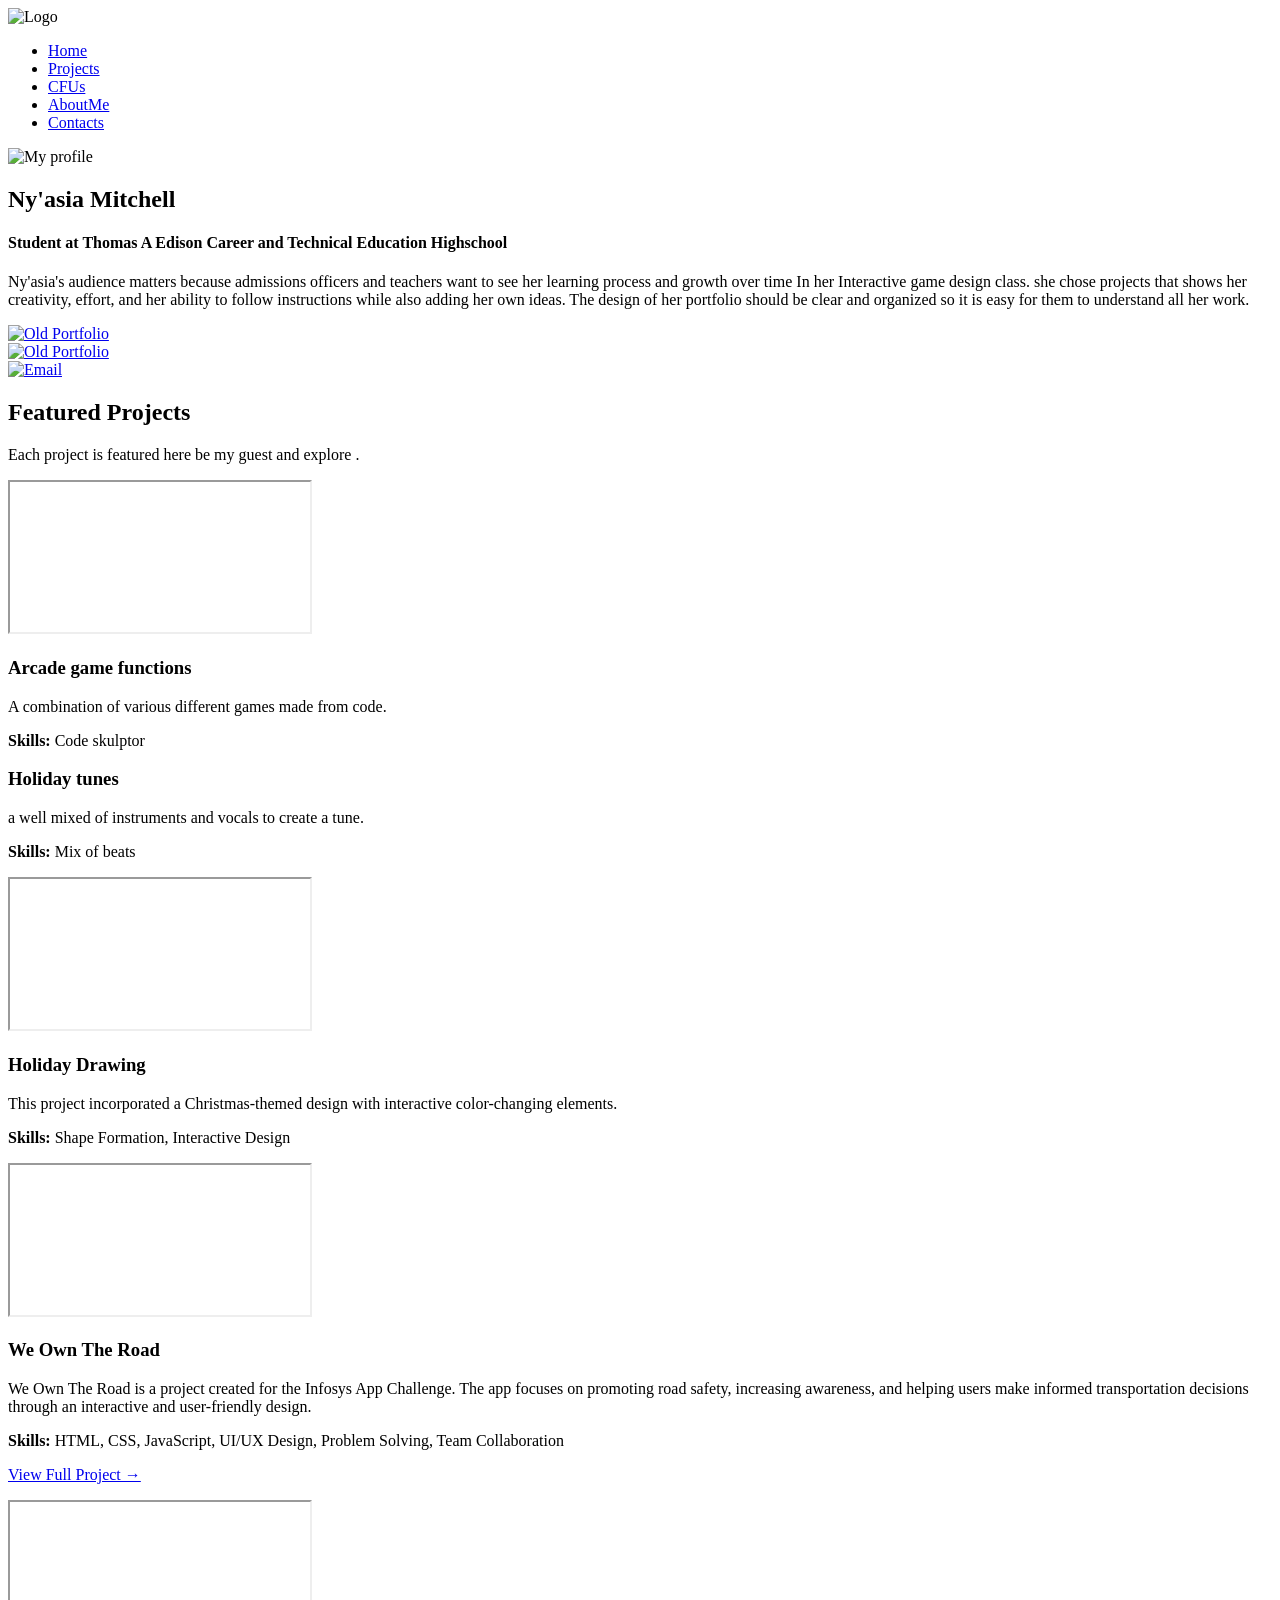
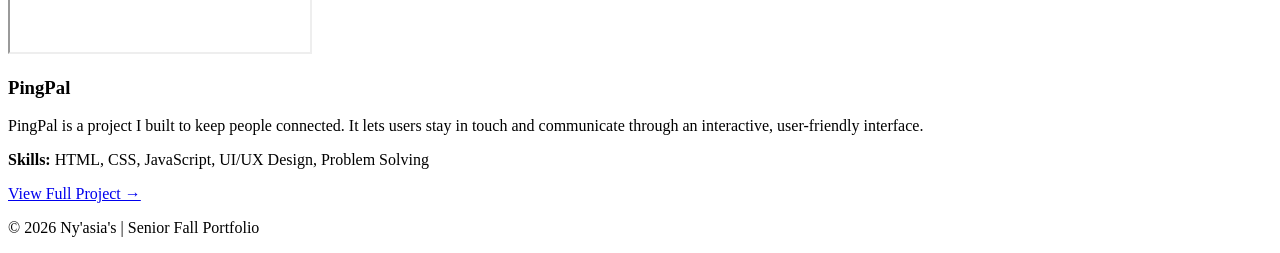
==== index.html @ 1030fc35 "Add initial HTML structure for portfolio" ====
<!DOCTYPE html>
<html lang="en">
<head>
  <meta charset="UTF-8" />
  <meta name="viewport" content="width=device-width, initial-scale=1.0" />

  <!-- Update these (from Curator Guide) -->
  <meta name="description" content="Junior Fall Portfolio for Ny'asia Mitchell" />
  <meta name="keywords" content="portfolio, senior, projects, interactive game design" />
  <meta name="author" content="Ny'asia" />

  <title>Ny'asia | Senior Fall Portfolio</title>

  <!-- Main stylesheet -->
  <link rel="stylesheet" href="style.css" />

  <!-- Optional favicon (put your icon file in the same folder) -->
  <link rel="icon" type="image/x-icon" href="Screenshot 2026-01-13 at 10.42.30 AM.png" />

  <!-- Optional fonts (only keep if your CSS uses them) -->
  <link rel="preconnect" href="https://fonts.googleapis.com" />
  <link rel="preconnect" href="https://fonts.gstatic.com" crossorigin />
  <link href="https://fonts.googleapis.com/css2?family=Montserrat:wght@300;400;700&display=swap" rel="stylesheet" />
</head>

<body>

  <!-- NAVBAR -->
  <header>
    <nav class="navbar">
      <div class="navbar-left">
        <!-- Replace logo.png with your own image file -->
        <img src="Screenshot 2026-01-13 at 10.42.30 AM.png" alt="Logo" />
      </div>

      <ul class="navbar-right">
        <li><a href="index.html">Home</a></li>
        <li><a href="projects.html">Projects</a></li>
        <li><a href="cfus.html">CFUs</a></li>
        <li><a href="about.me">AboutMe</a></li>
        <li><a href="contacts.html">Contacts</a></li>
      </ul>
    </nav>
  </header>

  <!-- MAIN CONTENT -->
  <main class="home-card">

    <!-- ABOUT / BIO CARD -->
    <section class="resource-card">
      <div class="bio">
        <div class="bio-pic">
          <!-- Replace profile.jpg with your own image file -->
          <img src="Screenshot 2026-01-13 at 10.36.10 AM.png" alt="My profile" />
        </div>

        <div class="bio-text">
          <h1>Ny'asia Mitchell</h1>
          <h4>Student at Thomas A Edison Career and Technical Education Highschool</h4>
          <p>
            Ny'asia's audience matters because admissions officers and teachers want to see her learning process and growth over time In her Interactive game design class. she chose projects that shows her creativity, effort, and her ability to follow instructions while also adding her own ideas. The design of her portfolio should be clear and organized so it is easy for them to understand all her work.
          </p>
        </div>
      </div>
    </section>

      <section class="resource-card">
  <div class="skill-images">

    <!-- Old Portfolio -->
    <a href="https://ny-mula.github.io/-sophomore-portfolio/"
       target="_blank"
       rel="noopener noreferrer">
      <div class="picture">
        <img class="link-pic"
             src="portfolio.png"
             alt="Old Portfolio" />
      </div>
    </a>
     <a href="https://ny-mula.github.io/nm_juniorportfolio/"
       target="_blank"
       rel="noopener noreferrer">
      <div class="picture">
        <img class="link-pic"
             src="portfolio.png"
             alt="Old Portfolio" />
      </div>
    </a>

    <!-- Email -->
    <a href="mailto:nyasiam44@nycstudents.net">
      <div class="picture">
        <img class="link-pic"
             src="sweet-pink-pastel-color-email-260nw-1983643205.webp"
             alt="Email" />
      </div>
    </a>

  </div>
</section>

    <!-- PROJECTS SECTION (repeatable blocks) -->
    <section class="resource-card">
      <h2>Featured Projects</h2>
      <p>Each project is featured here be my guest and explore .</p>
    </section>
    
   

    <!-- PROJECT 1 -->
    <section class="resource-card">
      <div class="project">
        <iframe src="https://py3.codeskulptor.org/#user310_5JIyd50gJW_0.py" title="Project 1"></iframe>

        <div class="reflection">
          <h3>Arcade game functions</h3>
          <p>
            A combination of various different games made from code.
          </p>
          <p><strong>Skills:</strong> Code skulptor</p>
        </div>
      </div>
    </section>

   <div class="reflection">
  <h3>Holiday tunes</h3>
  <p>a well mixed of instruments and vocals to create a tune.</p>
  <p><strong>Skills:</strong> Mix of beats</p>
</div>

</div>
</section>
   <!-- PROJECT 3 -->
<section class="resource-card">
  <div class="project">
    <iframe
      src="https://py3.codeskulptor.org/#user310_A0tvJPiUH2_1.py"
      title="Project 3">
    </iframe>

    <div class="reflection">
      <h3>Holiday Drawing</h3>
      <p>
        This project incorporated a Christmas-themed design with interactive
        color-changing elements.
      </p>
      <p><strong>Skills:</strong> Shape Formation, Interactive Design</p>
    </div>
  </div>
</section>

    <!-- Add more projects by copying PROJECT blocks -->
<!-- INFOSYS APP CHALLENGE PROJECT -->
<section class="resource-card">
  <div class="project">
    <iframe
      src="https://varshiecakes.github.io/WeOwnTheRoad_Infy2026/"
      title="Infosys App Challenge Project">
    </iframe>

    <div class="reflection">
      <h3>We Own The Road</h3>
      <p>
        We Own The Road is a project created for the Infosys App Challenge. The
        app focuses on promoting road safety, increasing awareness, and helping
        users make informed transportation decisions through an interactive and
        user-friendly design.
      </p>

      <p>
        <strong>Skills:</strong> HTML, CSS, JavaScript, UI/UX Design,
        Problem Solving, Team Collaboration
      </p>

      <p>
        <a
          href="https://varshiecakes.github.io/WeOwnTheRoad_Infy2026/"
          target="_blank"
          rel="noopener">
          View Full Project →
        </a>
      </p>
    </div>
  </div>
</section>

<!-- PINGPAL PROJECT -->
<section class="resource-card">
  <div class="project">
    <iframe
      src="https://ny-mula.github.io/PingPal_2026/"
      title="PingPal Project">
    </iframe>

    <div class="reflection">
      <h3>PingPal</h3>
      <p>
        PingPal is a project I built to keep people connected. It lets users
        stay in touch and communicate through an interactive, user-friendly
        interface.
      </p>

      <p>
        <strong>Skills:</strong> HTML, CSS, JavaScript, UI/UX Design,
        Problem Solving
      </p>

      <p>
        <a
          href="https://ny-mula.github.io/PingPal_2026/"
          target="_blank"
          rel="noopener">
          View Full Project →
        </a>
      </p>
    </div>
  </div>
</section>
  </main>

  <!-- FOOTER -->
  <footer class="resource-card">
    <p>© <span id="2026"></span> Ny'asia's | Senior Fall Portfolio</p>
  </footer>

  <script>
    // Auto-updates the year in the footer
    document.getElementById("2026").textContent = new Date().getFullYear();
  </script>

</body>
</html>
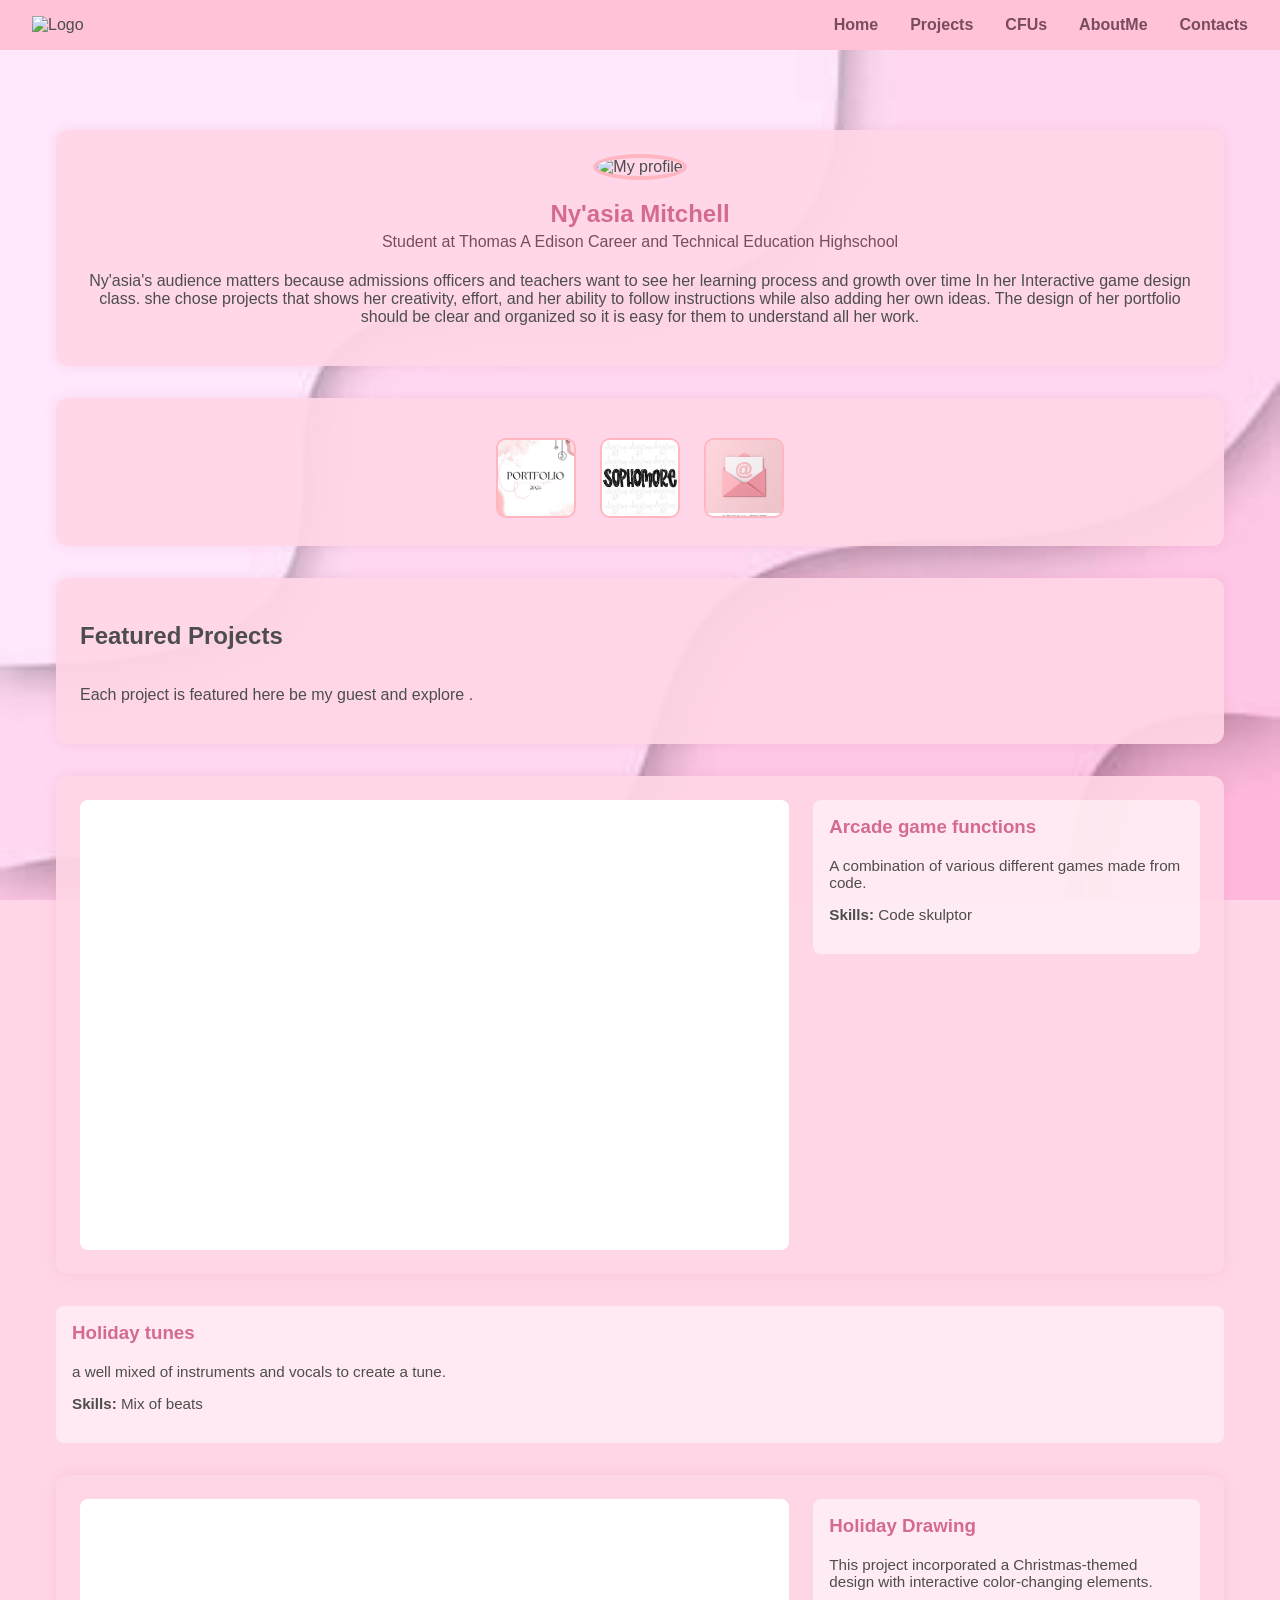
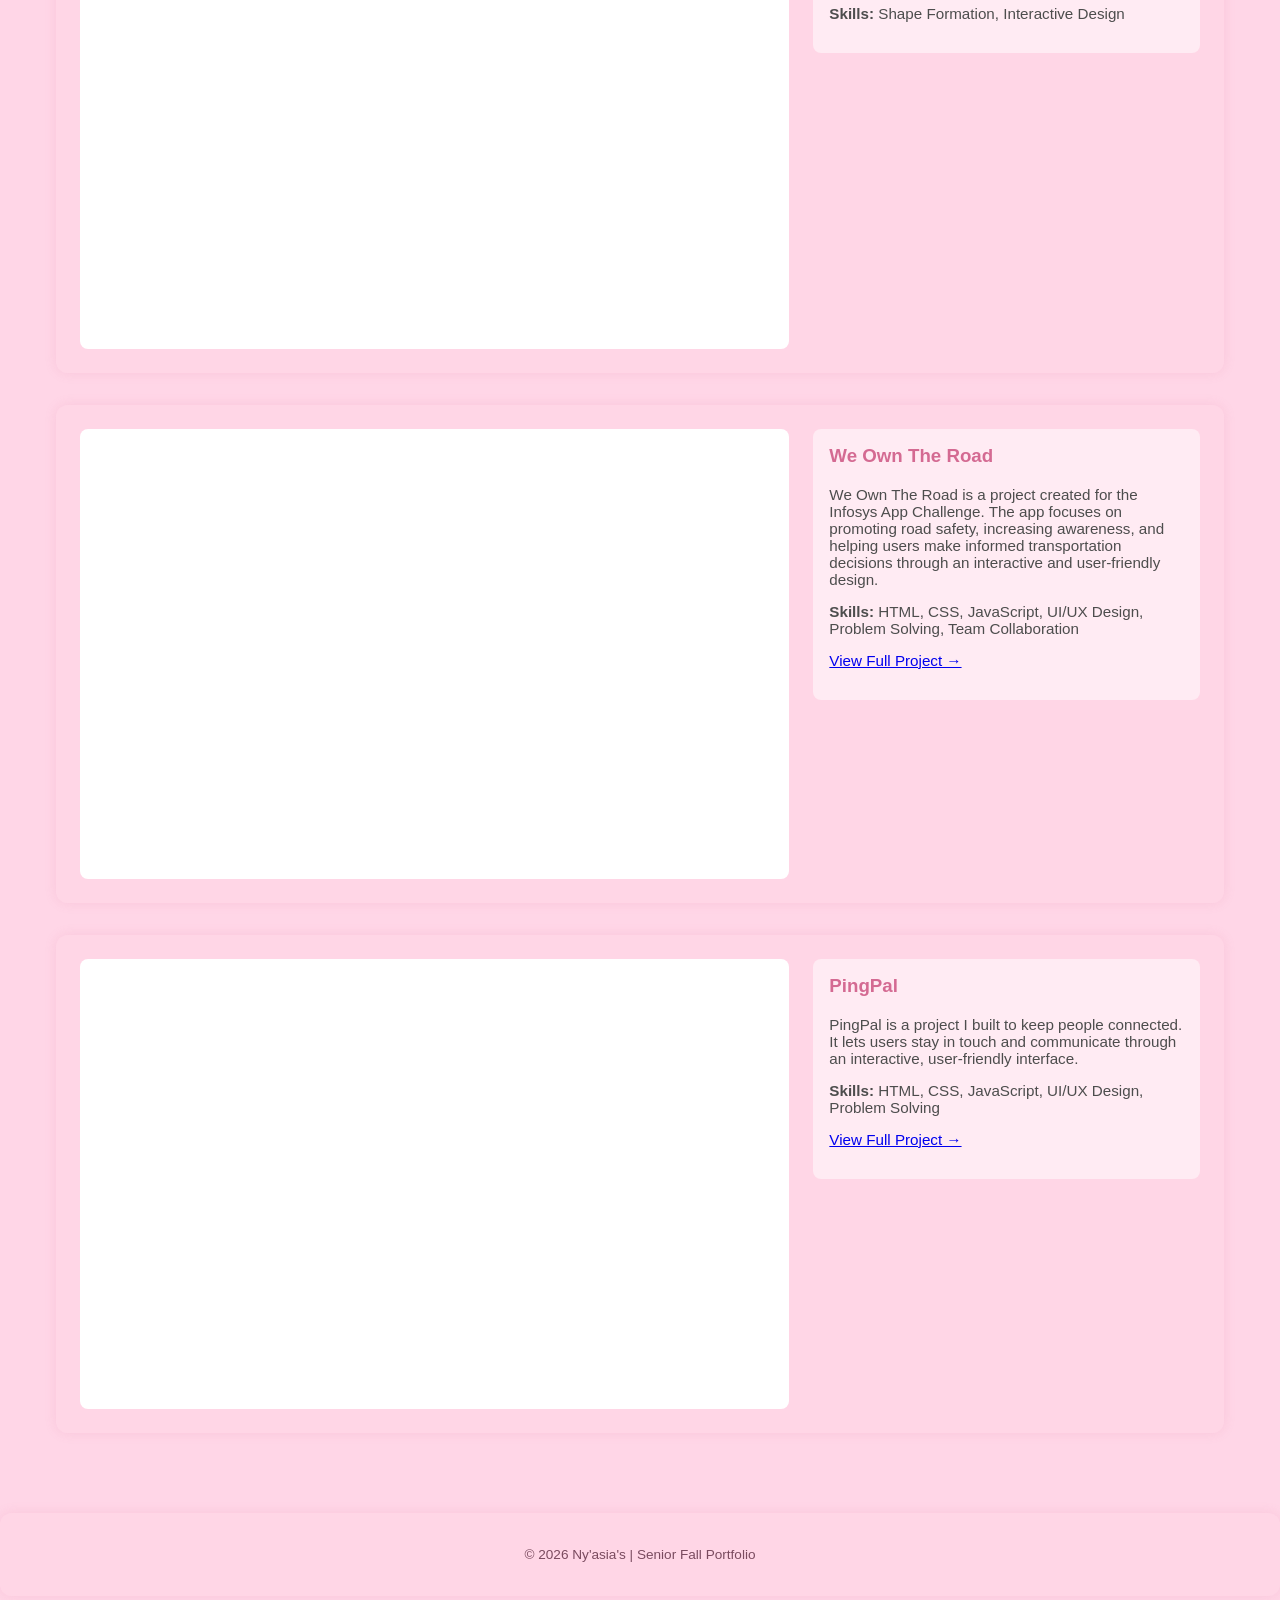
==== commit 95af03d4: "Update image source in index.html" ====
--- a/index.html
+++ b/index.html
@@ -82,7 +82,7 @@
        rel="noopener noreferrer">
       <div class="picture">
         <img class="link-pic"
-             src="portfolio.png"
+             src="images-1.jpg"
              alt="Old Portfolio" />
       </div>
     </a>
--- a/style.css
+++ b/style.css
@@ -0,0 +1,198 @@
+/* =========================
+   GLOBAL / RESET
+========================= */
+* {
+  box-sizing: border-box;
+}
+
+body {
+  margin: 0;
+  font-family: 'Montserrat', Arial, sans-serif;
+  background-color: #ffd6e7;
+  color: #4d4d4d;
+  background-image: url("images.jpg");
+  background-size: cover;
+  background-repeat: repeat-y;
+  background-attachment: fixed;
+}
+
+/* =========================
+   NAVBAR
+========================= */
+.navbar {
+  background-color: #ffc2d6;
+  padding: 1em 2em;
+  display: flex;
+  justify-content: space-between;
+  align-items: center;
+}
+
+.navbar-left img {
+  height: 35px;
+}
+
+.navbar-right {
+  list-style: none;
+  display: flex;
+  gap: 2em;
+  margin: 0;
+  padding: 0;
+}
+
+.navbar-right a {
+  color: #7a4b5f;
+  text-decoration: none;
+  font-weight: bold;
+}
+
+.navbar-right a:hover {
+  color: #ff8fb8;
+}
+
+/* =========================
+   PAGE LAYOUT
+========================= */
+.home-card {
+  max-width: 1200px;
+  margin: 2em auto;
+  padding: 1em;
+}
+
+/* =========================
+   CARDS
+========================= */
+.resource-card {
+  background-color: rgba(255, 214, 231, 0.92);
+  margin: 2em auto;
+  padding: 1.5em;
+  border-radius: 12px;
+  box-shadow: 0 0 12px rgba(212, 106, 146, 0.15);
+  display: flex;
+  flex-direction: column;
+}
+
+/* =========================
+   BIO SECTION
+========================= */
+.bio {
+  display: flex;
+  flex-direction: column;
+  align-items: center;
+  text-align: center;
+}
+
+.bio-pic img {
+  width: 150px;
+  height: 150px;
+  border-radius: 50%;
+  border: 4px solid #ffb6c1;
+  object-fit: cover;
+}
+
+.bio-text h1 {
+  margin-bottom: 0.2em;
+  color: #d46a92;
+}
+
+.bio-text h4 {
+  margin-top: 0;
+  font-weight: normal;
+  color: #7a4b5f;
+}
+
+/* =========================
+   PROJECT LAYOUT
+========================= */
+.project {
+  display: flex;
+  gap: 1.5em;
+  align-items: flex-start;
+}
+
+.project iframe {
+  flex: 2;
+  min-width: 320px;
+  height: 450px;
+  border: none;
+  background-color: white;
+  border-radius: 8px;
+}
+
+.reflection {
+  flex: 1;
+  background-color: rgba(255, 255, 255, 0.5);
+  padding: 1em;
+  border-radius: 8px;
+}
+
+.reflection h3 {
+  margin-top: 0;
+  color: #d46a92;
+}
+
+.reflection p {
+  font-size: 0.95em;
+  color: #4d4d4d;
+}
+
+/* =========================
+   LINKS / ICONS
+========================= */
+.skill-images {
+  display: flex;
+  justify-content: center;
+  gap: 1.5em;
+  margin-top: 1em;
+}
+
+.picture {
+  transition: transform 0.2s ease;
+}
+
+.picture:hover {
+  transform: scale(1.05);
+}
+
+.link-pic {
+  height: 80px;
+  width: 80px;
+  border-radius: 10px;
+  border: 2px solid #ffb6c1;
+  object-fit: cover;
+}
+
+/* =========================
+   FOOTER
+========================= */
+footer {
+  text-align: center;
+  font-size: 0.85em;
+  color: #7a4b5f;
+}
+
+/* =========================
+   RESPONSIVE
+========================= */
+@media (max-width: 900px) {
+  .project {
+    flex-direction: column;
+  }
+
+  .project iframe {
+    width: 100%;
+    min-width: 0;
+    height: 350px;
+  }
+}
+
+@media (max-width: 600px) {
+  .navbar {
+    flex-direction: column;
+    gap: 1em;
+  }
+
+  .navbar-right {
+    flex-wrap: wrap;
+    justify-content: center;
+  }
+}
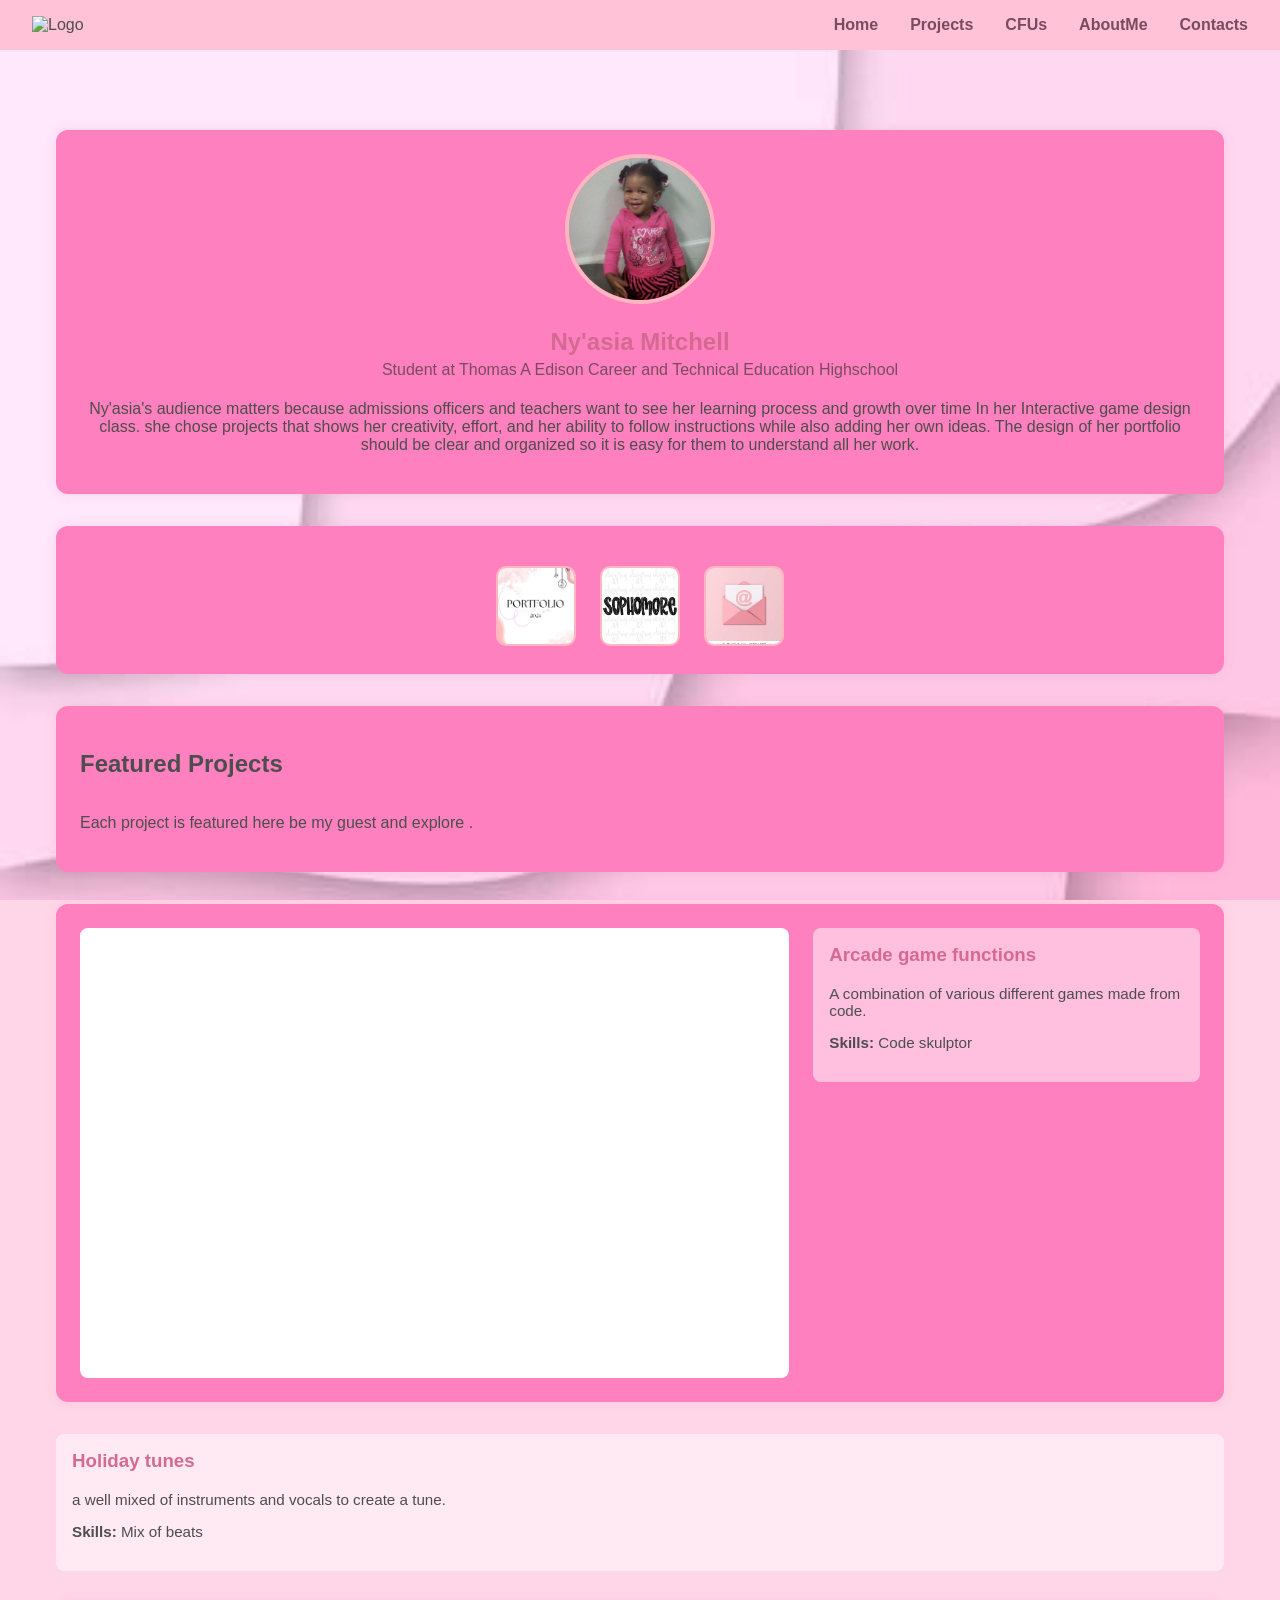
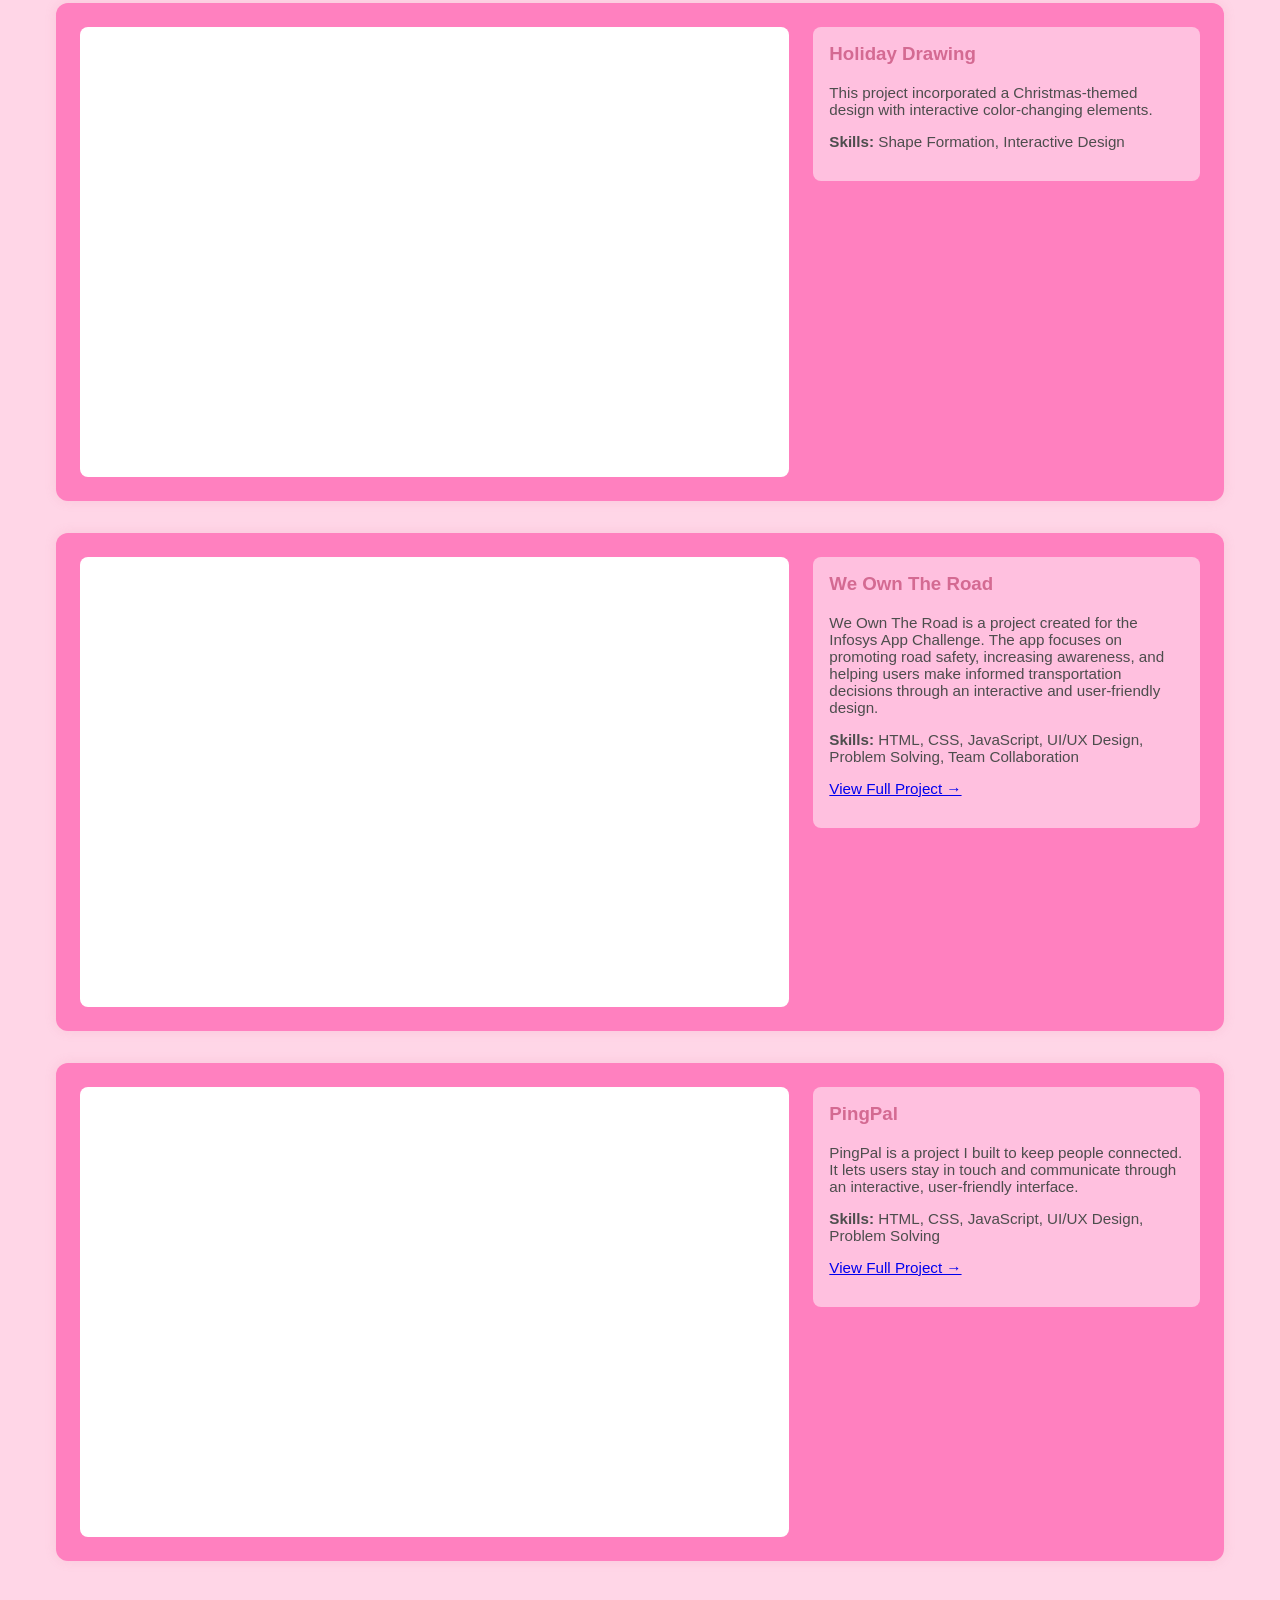
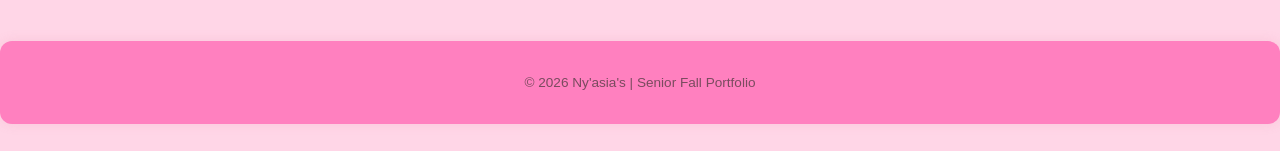
==== commit 7296c199: "Update profile image in index.html" ====
--- a/index.html
+++ b/index.html
@@ -51,7 +51,7 @@
       <div class="bio">
         <div class="bio-pic">
           <!-- Replace profile.jpg with your own image file -->
-          <img src="Screenshot 2026-01-13 at 10.36.10 AM.png" alt="My profile" />
+          <img src="IMG_1058.jpeg" alt="My profile" />
         </div>
 
         <div class="bio-text">
--- a/style.css
+++ b/style.css
@@ -62,7 +62,7 @@
    CARDS
 ========================= */
 .resource-card {
-  background-color: rgba(255, 214, 231, 0.92);
+  background-color: rgb(255,128,191);
   margin: 2em auto;
   padding: 1.5em;
   border-radius: 12px;
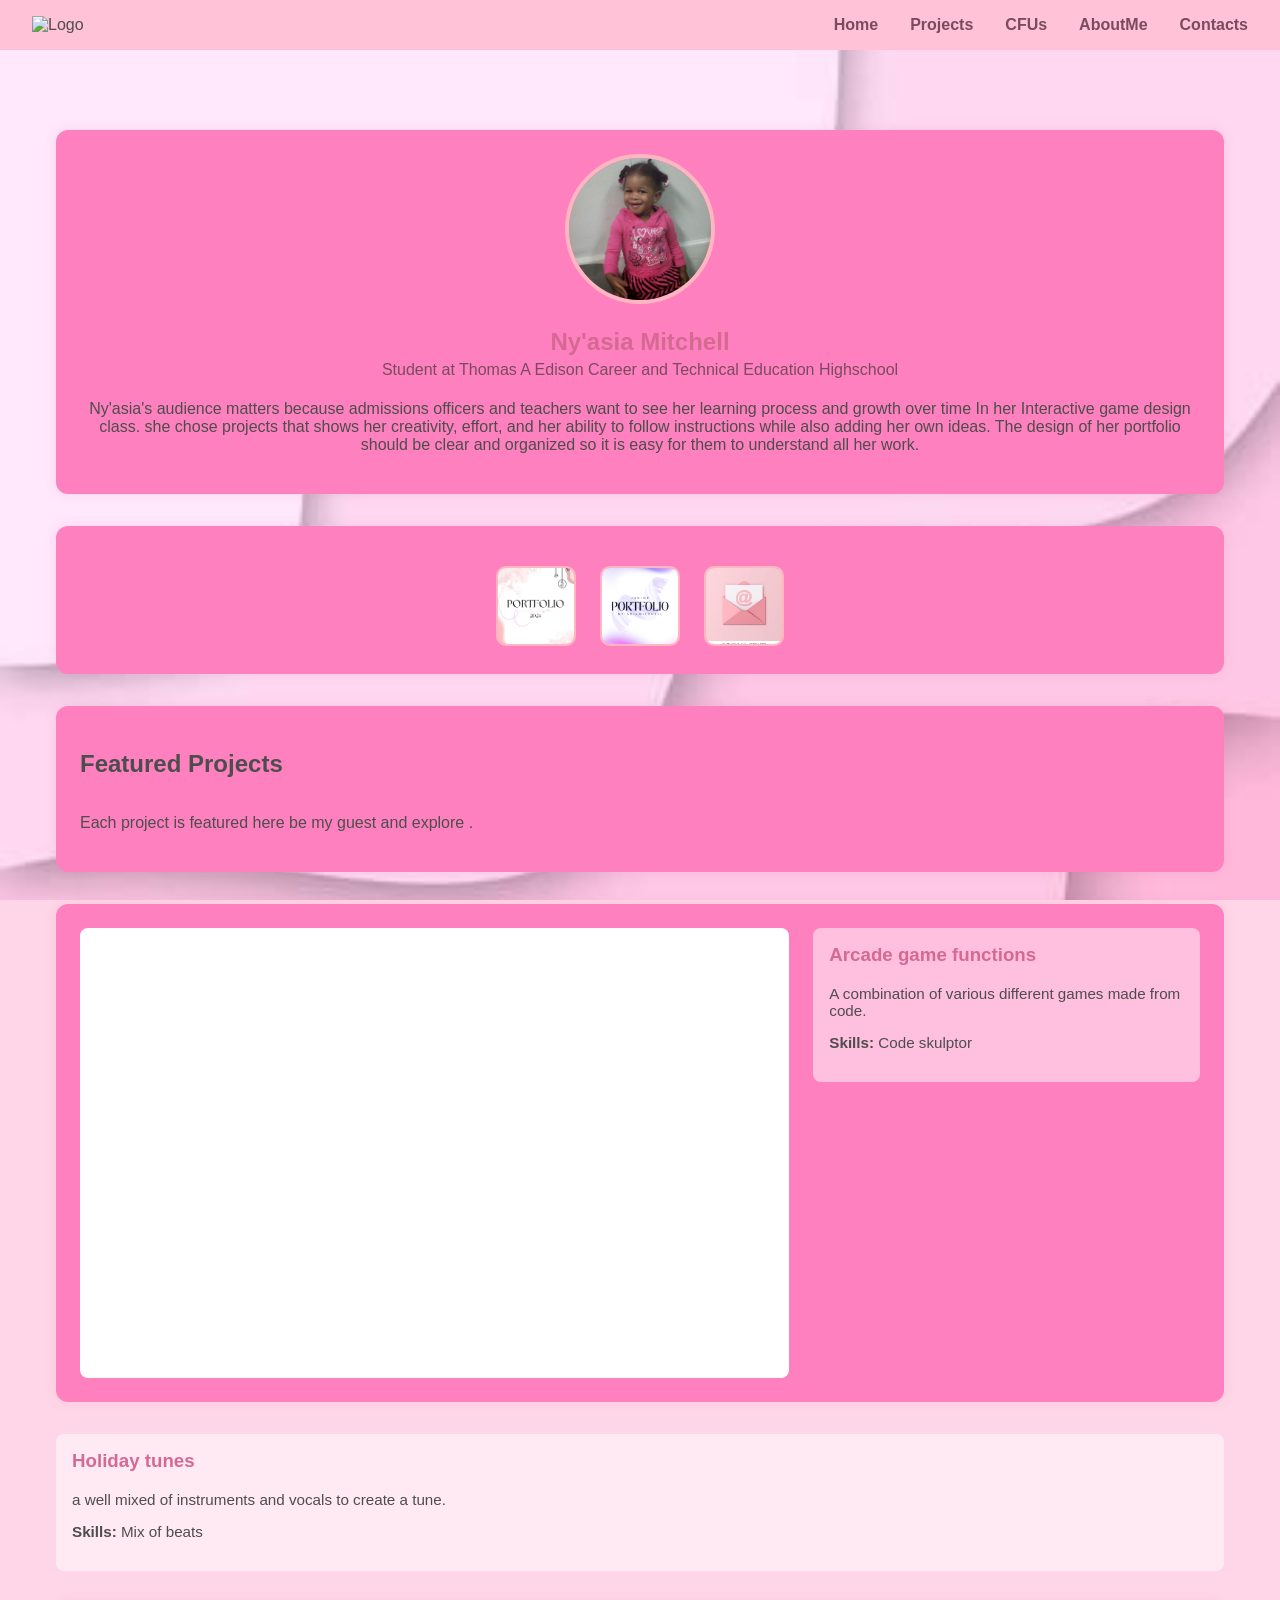
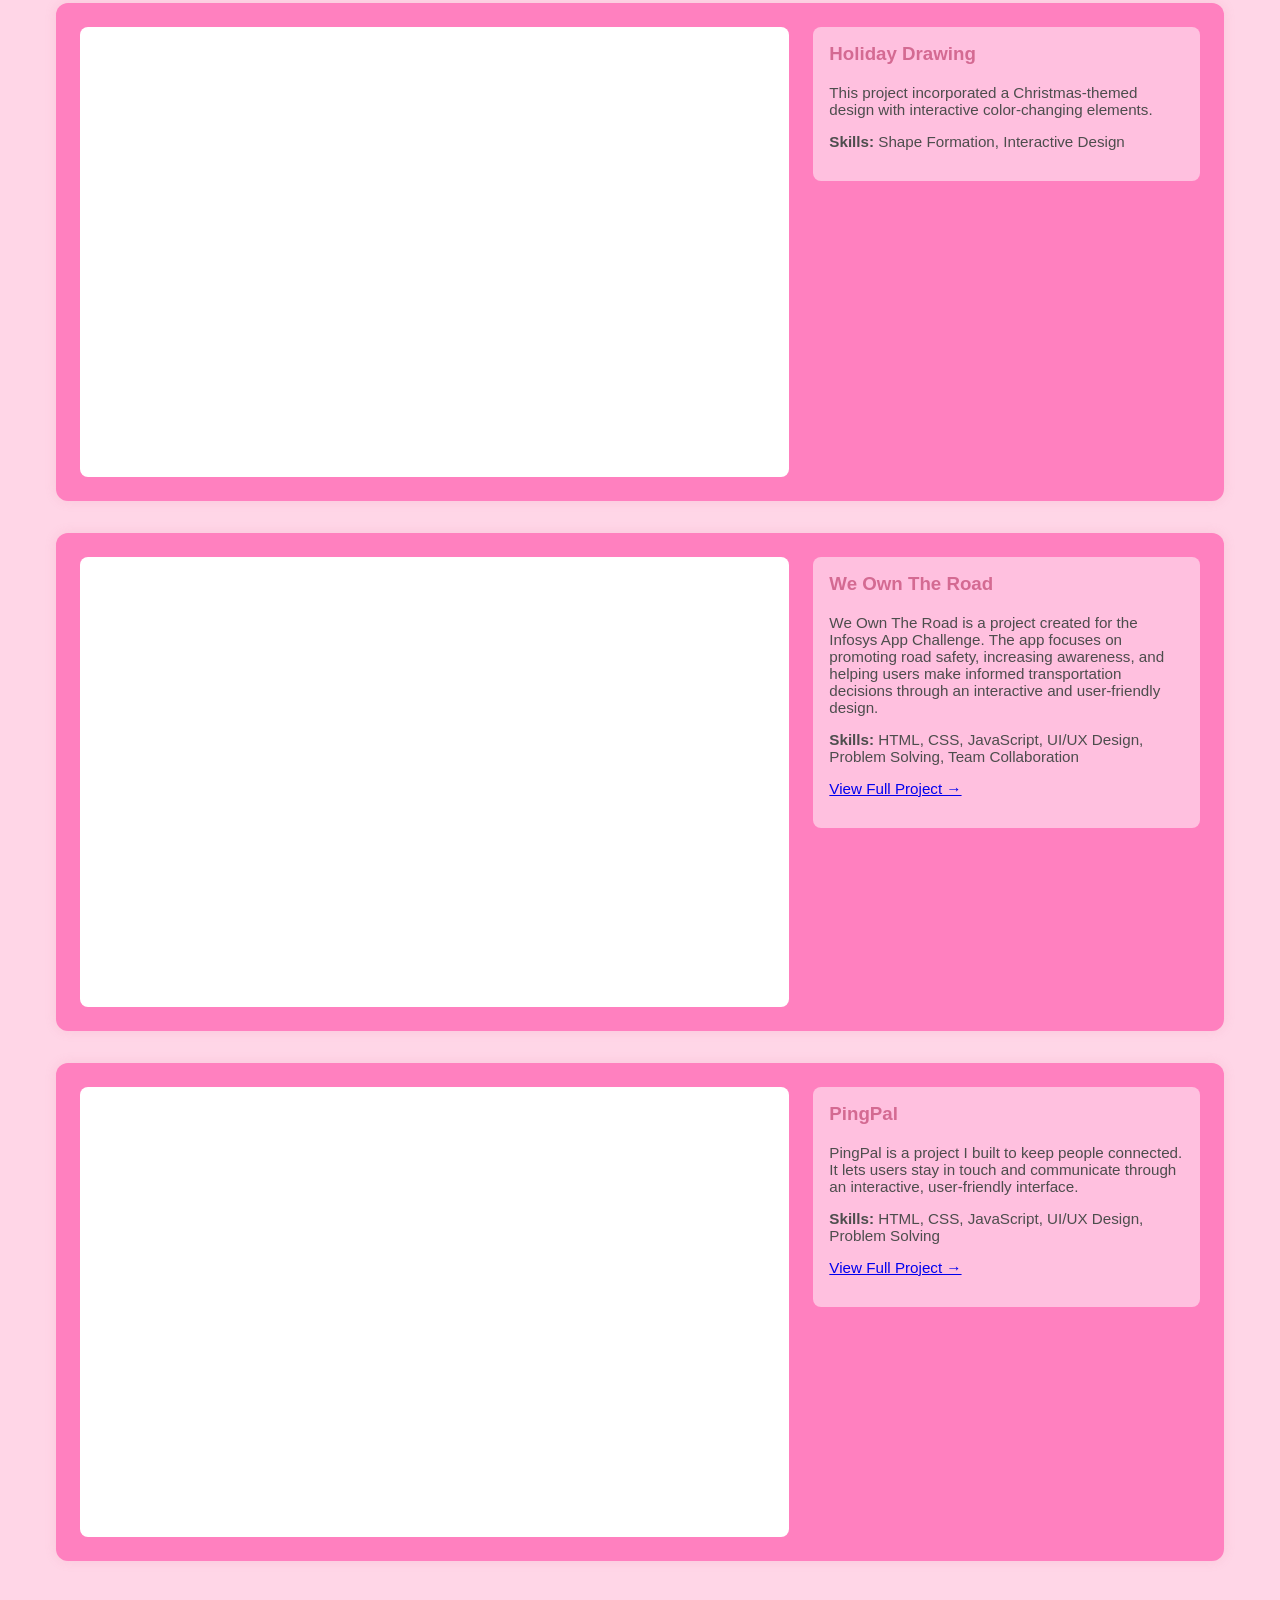
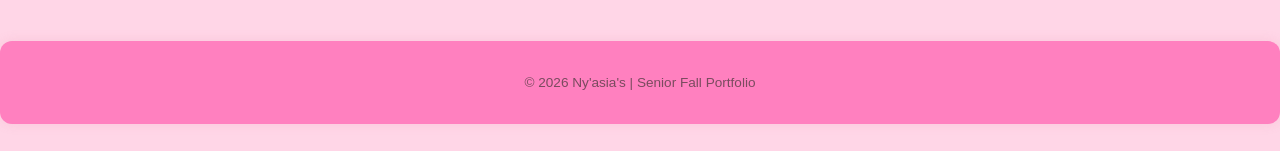
==== commit 4237fc3c: "Update image source in index.html" ====
--- a/index.html
+++ b/index.html
@@ -82,7 +82,7 @@
        rel="noopener noreferrer">
       <div class="picture">
         <img class="link-pic"
-             src="images-1.jpg"
+             src="Portfolio copy.png"
              alt="Old Portfolio" />
       </div>
     </a>
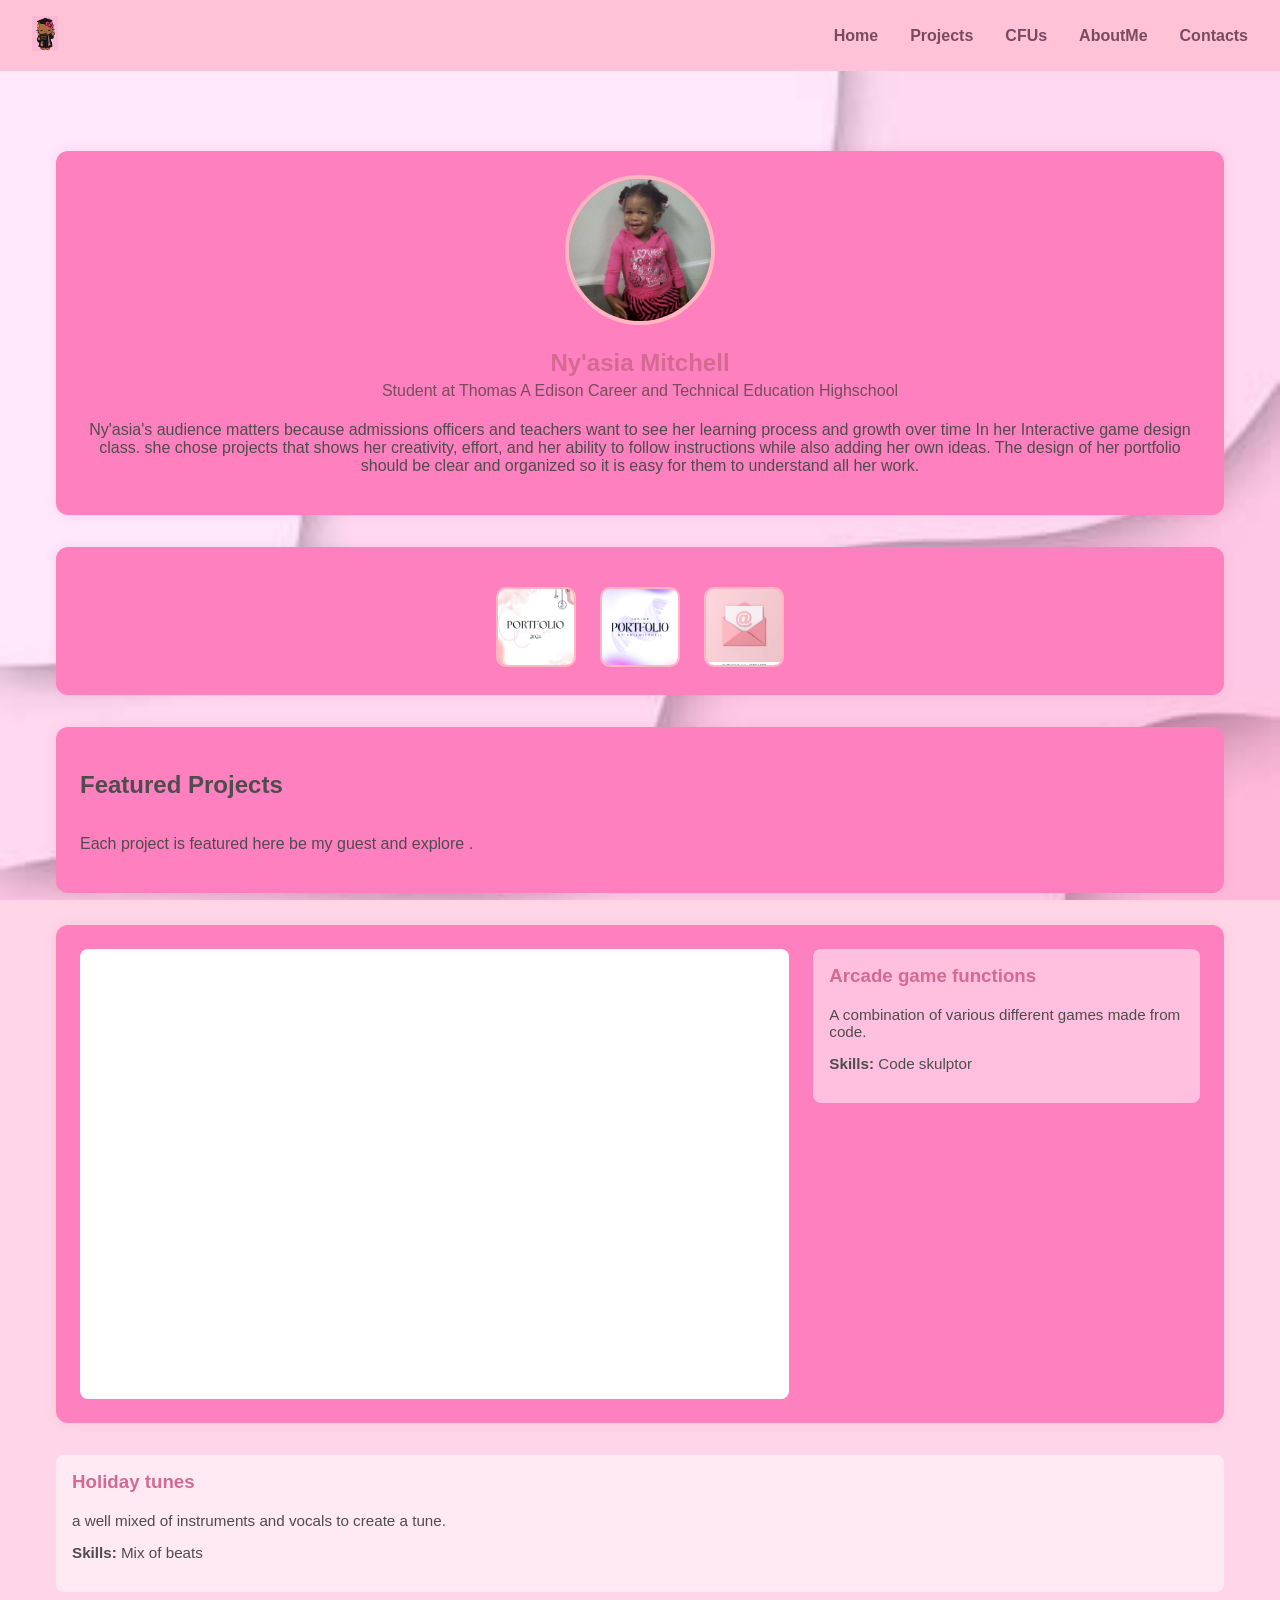
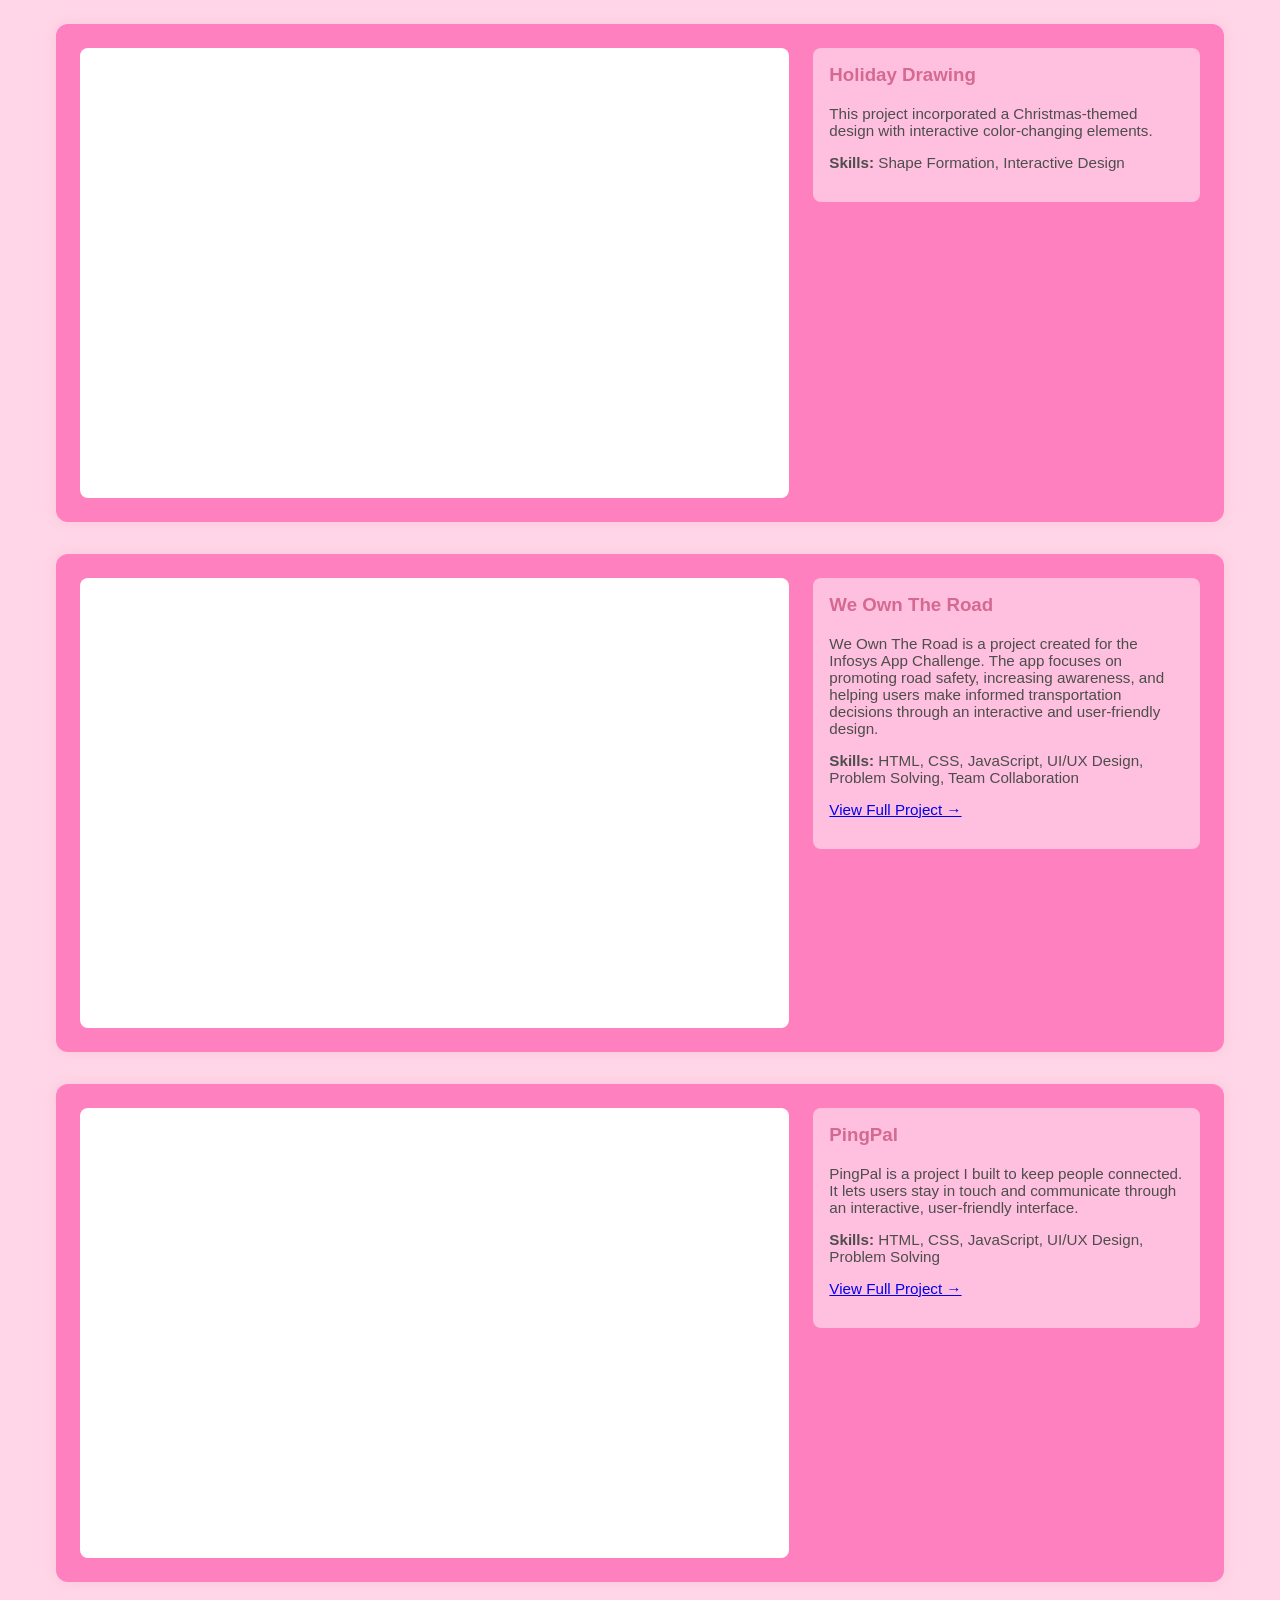
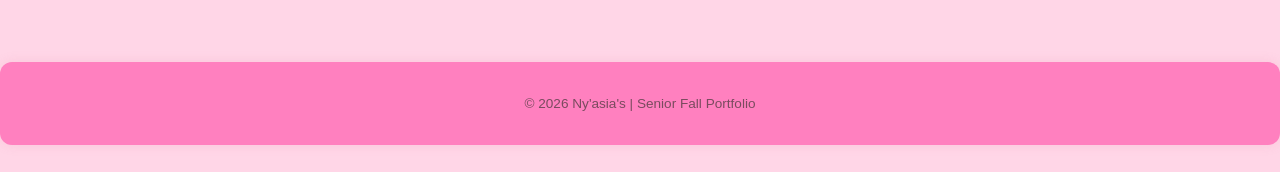
==== commit bbf5a02a: "Update logo image in navbar" ====
--- a/index.html
+++ b/index.html
@@ -30,7 +30,7 @@
     <nav class="navbar">
       <div class="navbar-left">
         <!-- Replace logo.png with your own image file -->
-        <img src="Screenshot 2026-01-13 at 10.42.30 AM.png" alt="Logo" />
+        <img src="Formatura da Kitty 🎓.jpeg" alt="Logo" />
       </div>
 
       <ul class="navbar-right">
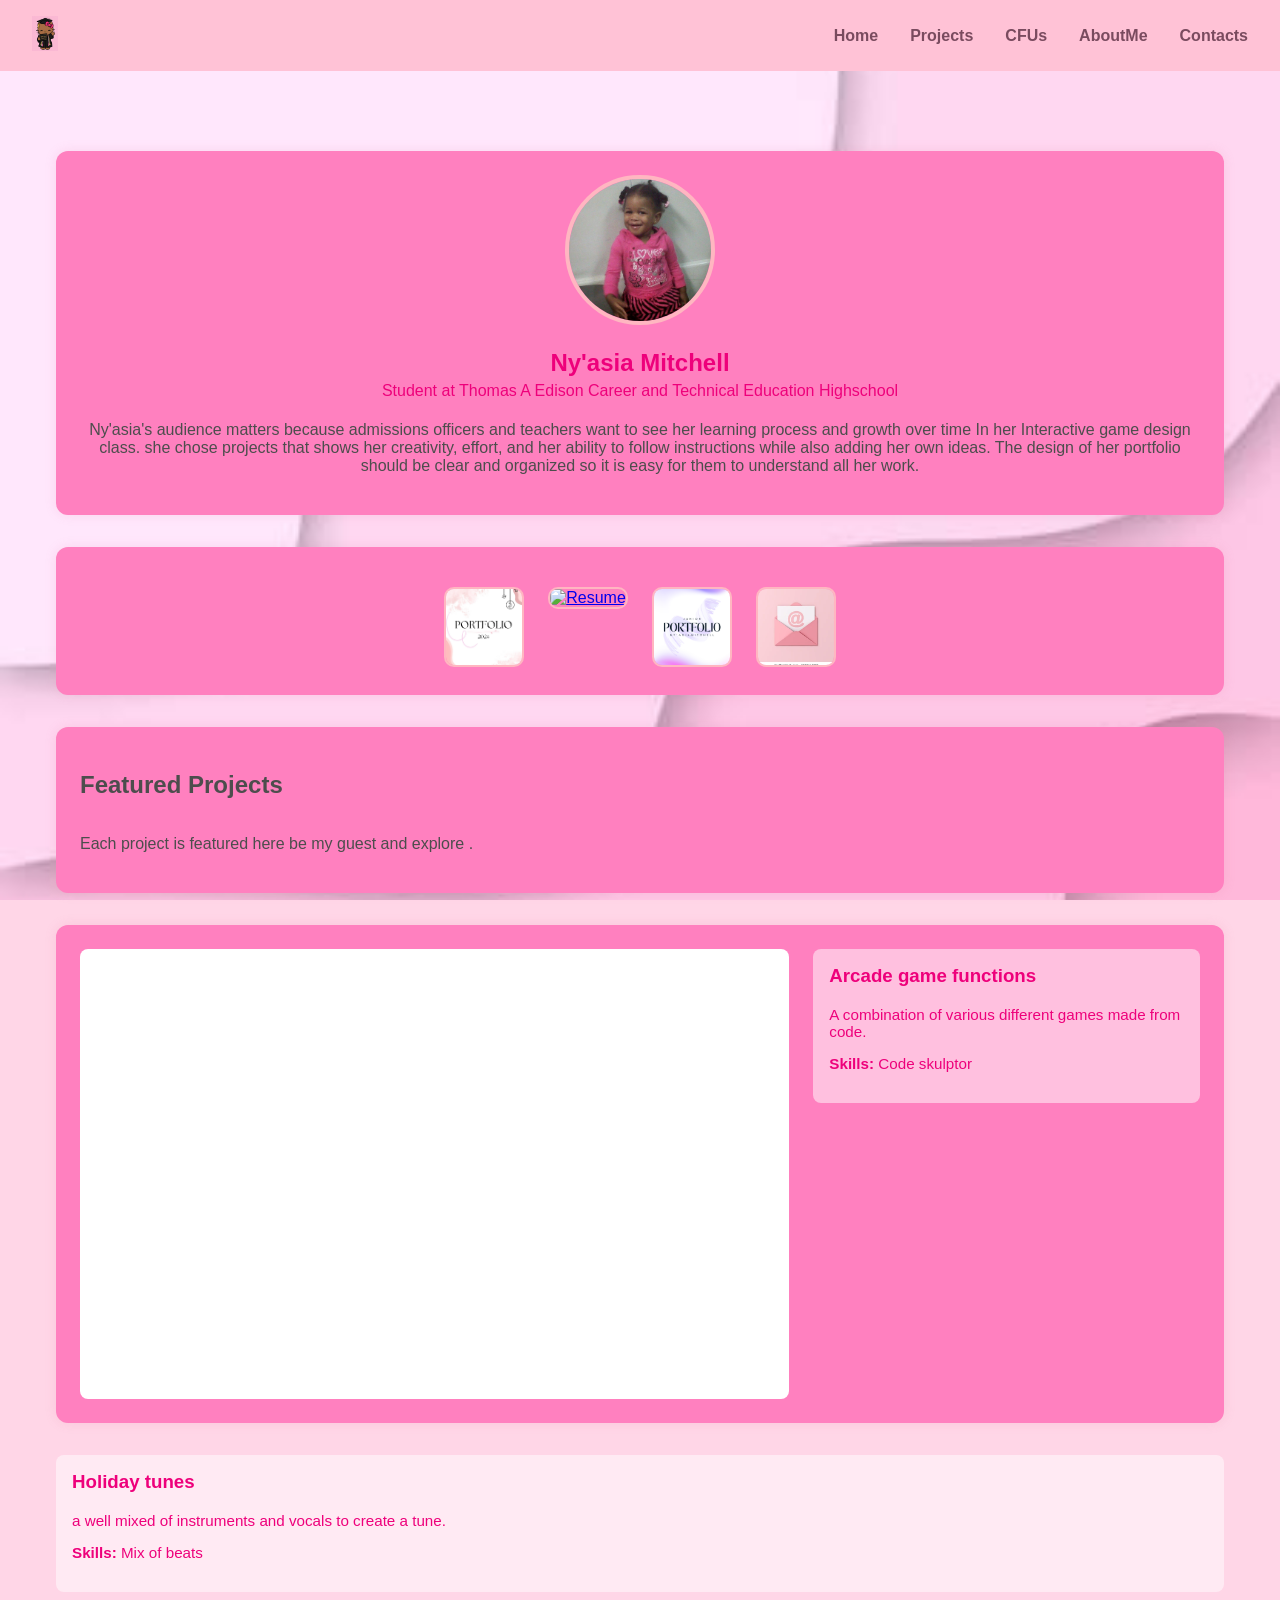
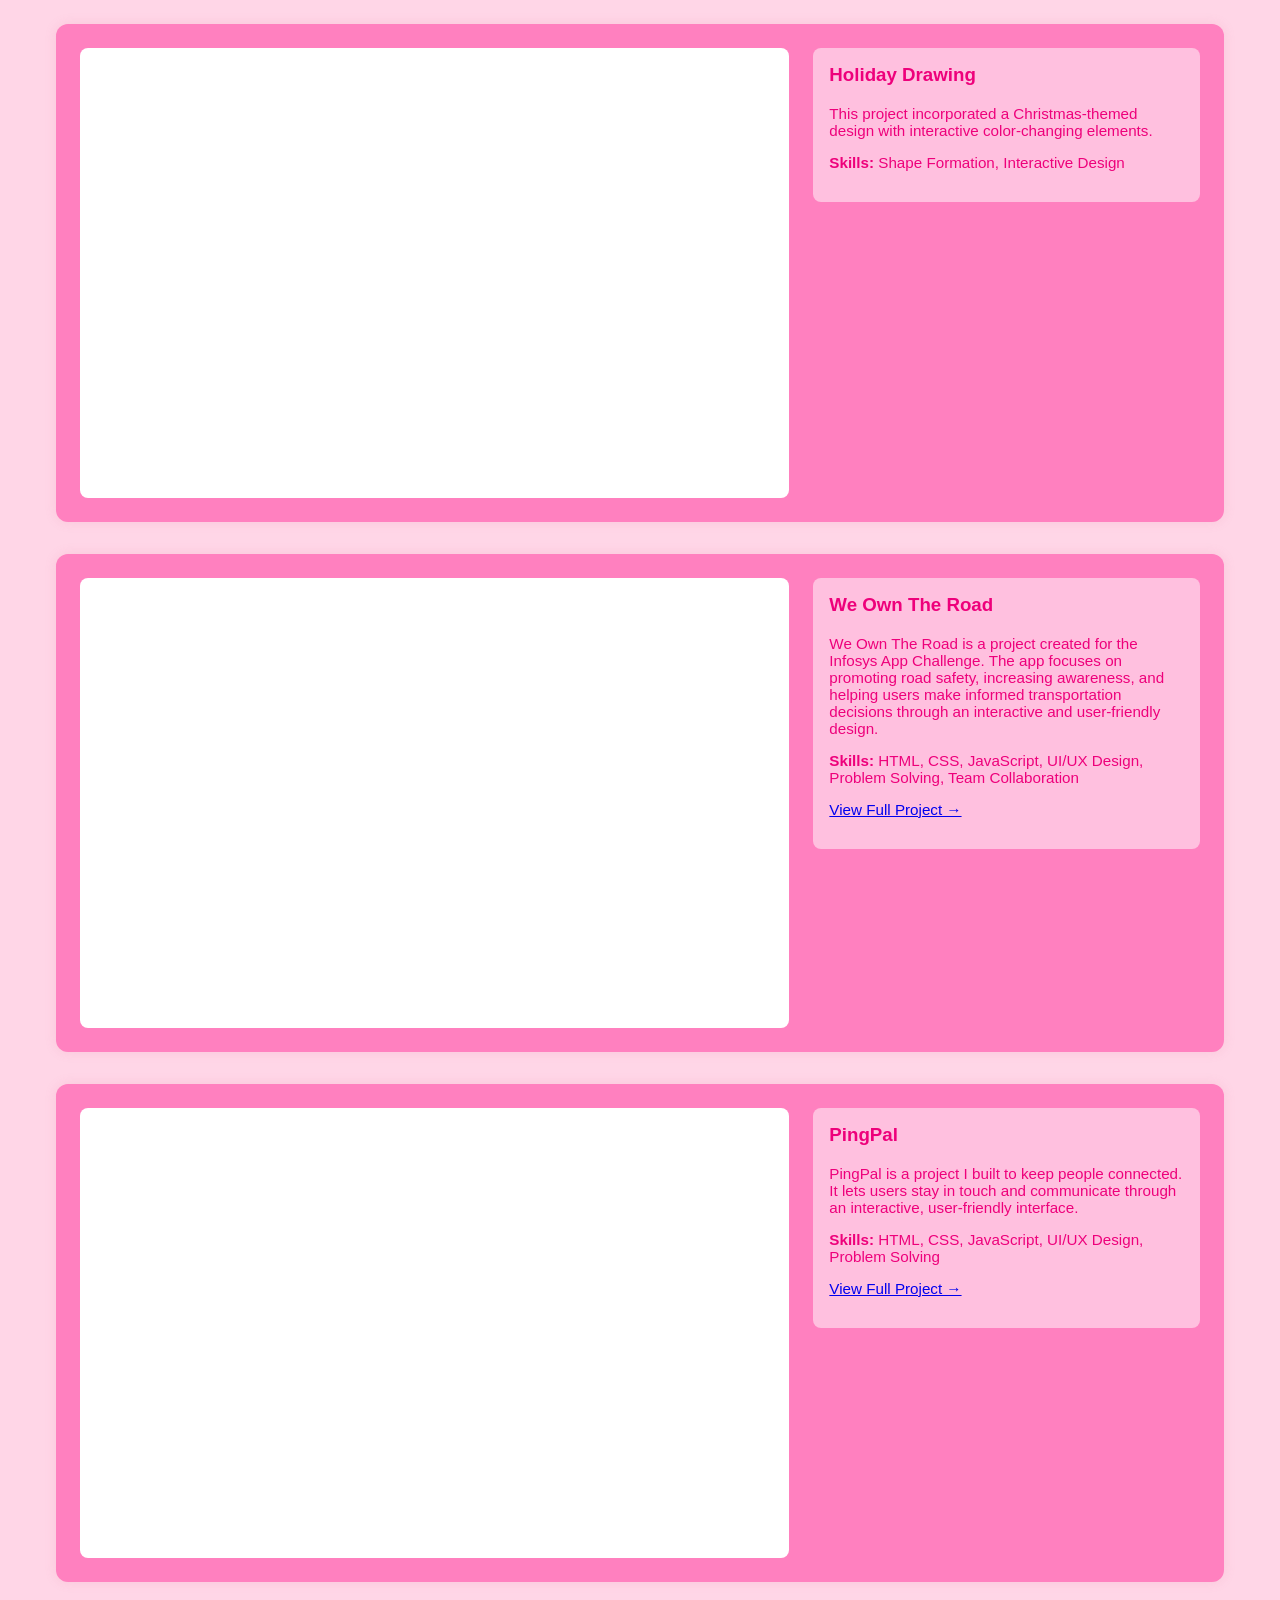
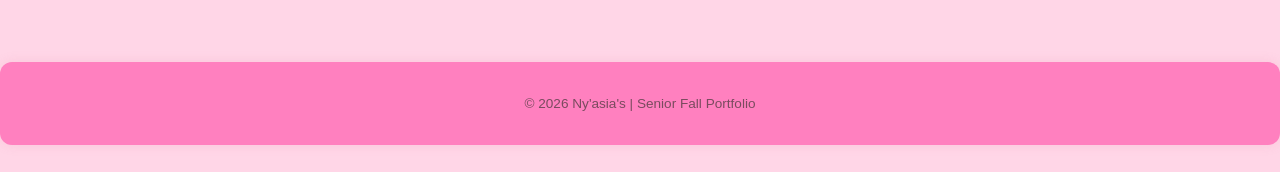
==== commit eb9afe99: "Add resume link with image to index.html Added a link to a resume with an image." ====
--- a/index.html
+++ b/index.html
@@ -37,7 +37,7 @@
         <li><a href="index.html">Home</a></li>
         <li><a href="projects.html">Projects</a></li>
         <li><a href="cfus.html">CFUs</a></li>
-        <li><a href="about.me">AboutMe</a></li>
+        <li><a href="aboutme.html">AboutMe</a></li>
         <li><a href="contacts.html">Contacts</a></li>
       </ul>
     </nav>
@@ -75,6 +75,15 @@
         <img class="link-pic"
              src="portfolio.png"
              alt="Old Portfolio" />
+      </div>
+    </a>
+     <a href="https://canva.link/lhdb4odp0g8op4u"
+       target="_blank"
+       rel="noopener noreferrer">
+      <div class="picture">
+        <img class="link-pic"
+             src="images-5.jpg"
+             alt="Resume" />
       </div>
     </a>
      <a href="https://ny-mula.github.io/nm_juniorportfolio/"
--- a/style.css
+++ b/style.css
@@ -91,13 +91,13 @@
 
 .bio-text h1 {
   margin-bottom: 0.2em;
-  color: #d46a92;
+  color: #EE007B;
 }
 
 .bio-text h4 {
   margin-top: 0;
   font-weight: normal;
-  color: #7a4b5f;
+  color: #EE007B;
 }
 
 /* =========================
@@ -127,12 +127,12 @@
 
 .reflection h3 {
   margin-top: 0;
-  color: #d46a92;
+  color: #EE007B;
 }
 
 .reflection p {
   font-size: 0.95em;
-  color: #4d4d4d;
+  color: #EE007B;
 }
 
 /* =========================
